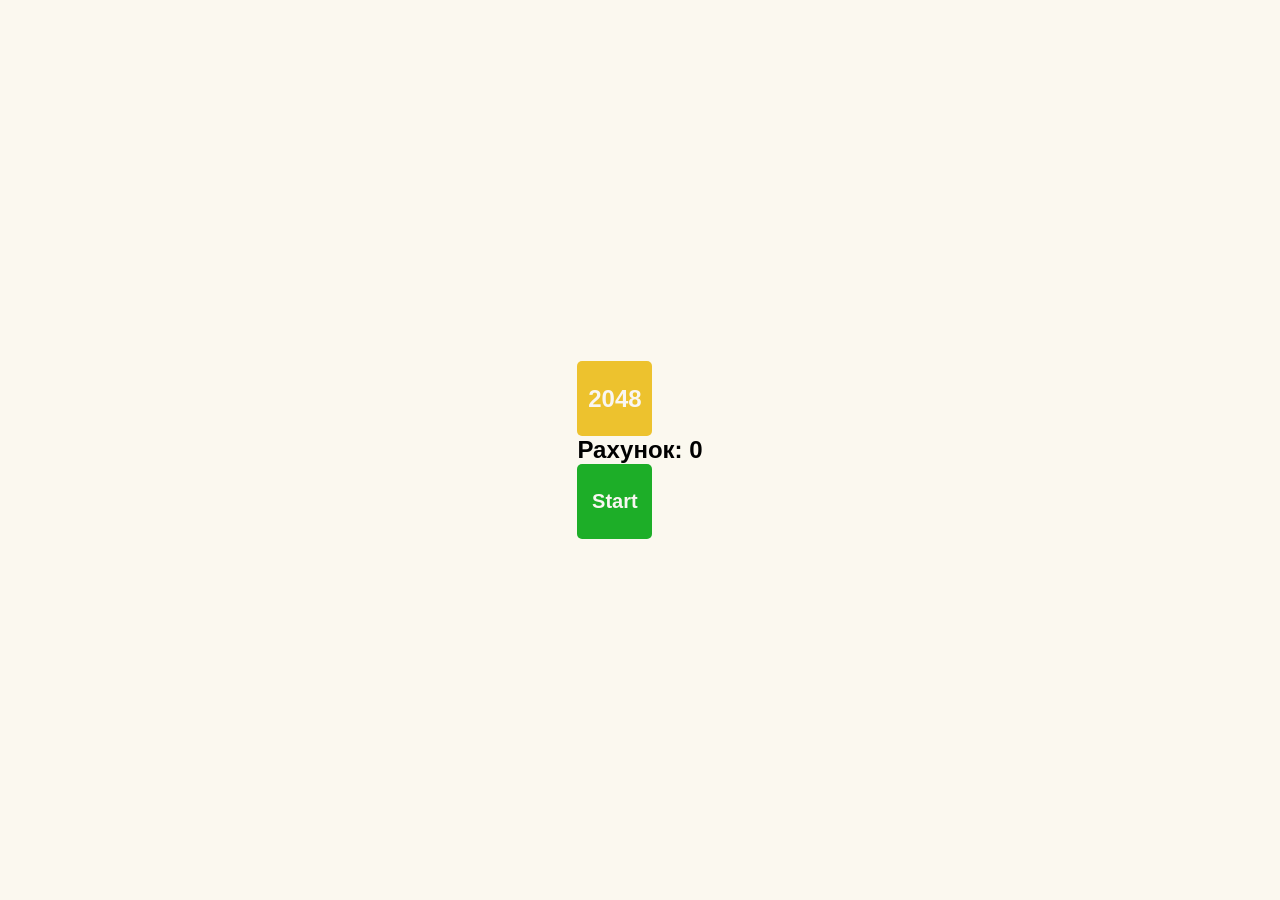
==== index.html @ f48ec912 "make build" ====
<!doctype html><html lang="uk"><head><meta charset="utf-8"><meta name="viewport" content="width=device-width, initial-scale=1.0"><title>2048 Game</title><link rel="stylesheet" href="index.6910ad39.css"></head><body> <div class="game-container"> <header> <h1>2048</h1> <div class="score-container"> Рахунок: <span id="score">0</span> </div>  <button id="start-btn" class="button start"> Start </button> </header>  <div id="status-message" class="hidden message message-lose"> Натисніть "Start", щоб почати гру! </div> <div id="board" class="board"></div> </div> <script type="module" src="index.134aa220.js"></script><script src="index.b0e6e01b.js" nomodule defer></script> </body></html>
---- index.6910ad39.css ----
body{background:#fbf8ef;-ms-flex-pack:center;justify-content:center;-ms-flex-align:center;align-items:center;min-height:100vh;margin:0;font-family:sans-serif;font-size:24px;font-weight:900;display:-ms-flexbox;display:flex}.field-cell{color:#776e65;box-sizing:border-box;text-align:center;vertical-align:center;-webkit-user-select:none;-ms-user-select:none;user-select:none;background:#d6cdc4;border-radius:5px;width:75px;height:75px}.field-cell--2{background:#eee4da}.field-cell--4{background:#ede0c8}.field-cell--8{color:#f9f6f2;background:#f2b179}.field-cell--16{color:#f9f6f2;background:#f59563}.field-cell--32{color:#f9f6f2;background:#f67c5f}.field-cell--64{color:#f9f6f2;background:#f65e3b}.field-cell--128{color:#f9f6f2;background:#edcf72}.field-cell--256{color:#f9f6f2;background:#edcc61}.field-cell--512{color:#f9f6f2;background:#edc850}.field-cell--1024{color:#f9f6f2;background:#edc53f}.field-cell--2048{color:#f9f6f2;background:#edc22e}.game-field{border-spacing:10px;background:#bbada0;border-radius:5px}.game-header{box-sizing:border-box;-ms-flex-pack:justify;justify-content:space-between;width:100%;margin-bottom:24px;padding:10px;display:-ms-flexbox;display:flex}h1{color:#f9f6f2;box-sizing:border-box;background:#edc22e;border-radius:5px;-ms-flex-pack:center;justify-content:center;-ms-flex-align:center;align-items:center;width:75px;height:75px;margin:0;font-size:24px;display:-ms-flexbox;display:flex}.info{color:#776e65;box-sizing:border-box;background:#d6cdc4;border-radius:5px;-ms-flex-direction:column;flex-direction:column;-ms-flex-pack:center;justify-content:center;-ms-flex-align:center;align-items:center;width:75px;height:75px;margin:0 8px 0 0;font-size:16px;display:-ms-flexbox;display:flex}.controls{display:-ms-flexbox;display:flex}.button{cursor:pointer;color:#f9f6f2;border:none;border-radius:5px;width:75px;height:75px;font-family:sans-serif;font-size:16px;font-weight:700;transition:background .25s}.start{background:#1dae28;font-size:20px}.start:hover{background:#179921}.restart{background:#f1b2b2}.restart:hover{background:#f87474}.message{box-sizing:border-box;color:#776e65;text-align:center;background:#d6cdc4;border-radius:5px;width:100%;padding:10px;font-size:20px}.hidden{display:none}.container{-ms-flex-direction:column;flex-direction:column;-ms-flex-align:center;align-items:center;width:350px;display:-ms-flexbox;display:flex}.message-win{color:#f9f6f2;background:#edc22e}.message-container{width:100%;height:150px}
/*# sourceMappingURL=index.6910ad39.css.map */
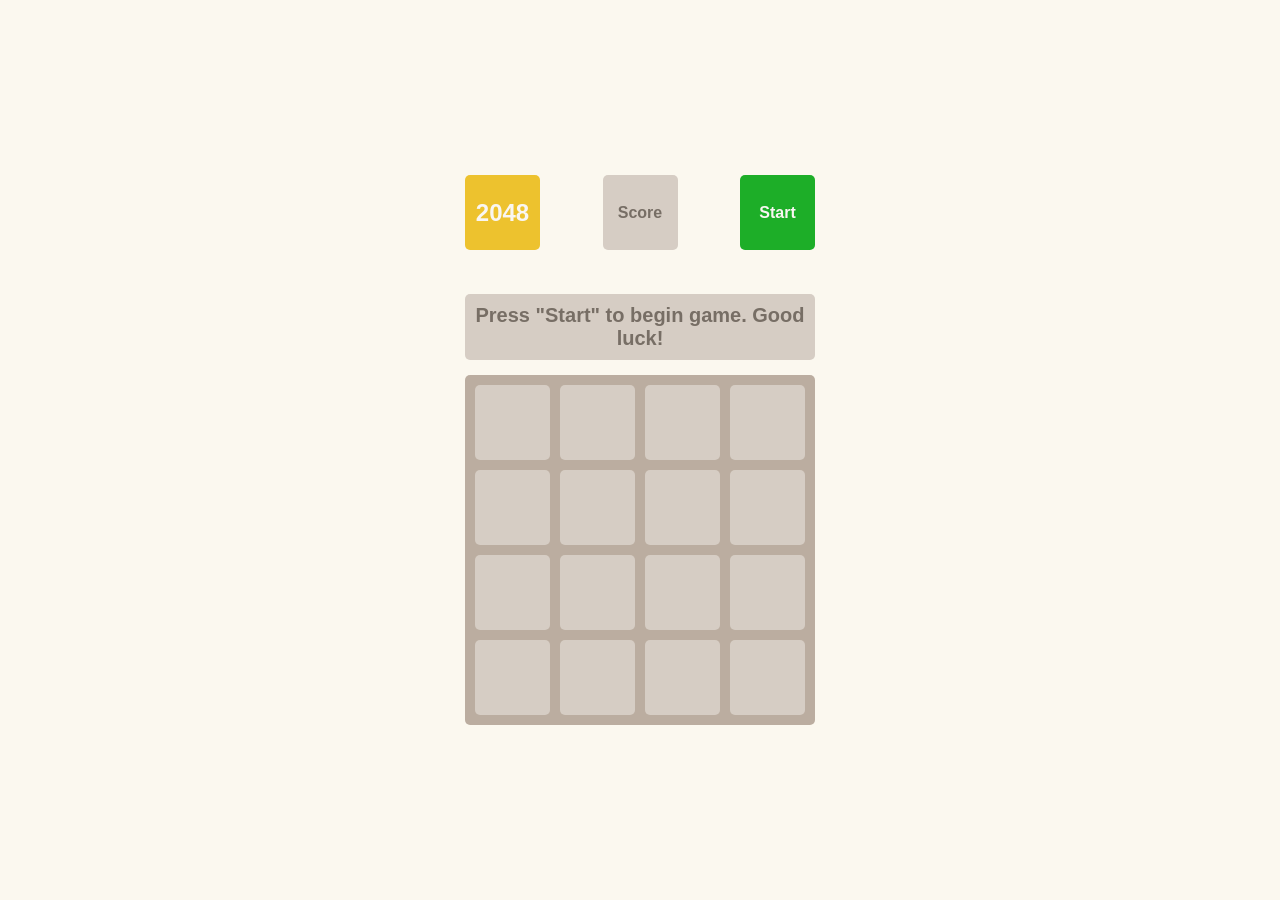
==== commit 483b3aa6: "make build" ====
--- a/index.html
+++ b/index.html
@@ -1 +1 @@
-<!doctype html><html lang="uk"><head><meta charset="utf-8"><meta name="viewport" content="width=device-width, initial-scale=1.0"><title>2048 Game</title><link rel="stylesheet" href="index.6910ad39.css"></head><body> <div class="game-container"> <header> <h1>2048</h1> <div class="score-container"> Рахунок: <span id="score">0</span> </div>  <button id="start-btn" class="button start"> Start </button> </header>  <div id="status-message" class="hidden message message-lose"> Натисніть "Start", щоб почати гру! </div> <div id="board" class="board"></div> </div> <script type="module" src="index.134aa220.js"></script><script src="index.b0e6e01b.js" nomodule defer></script> </body></html>+<!doctype html><html lang="en"><head><meta charset="utf-8"><meta name="viewport" content="width=device-width, initial-scale=1.0"><title>2048 Game</title><link rel="stylesheet" href="index.4c393fec.css"></head><body> <main class="container"> <header class="game-header"> <h1>2048</h1> <div class="info"> <span>Score</span> <output class="game-score"></output> </div> <button id="start-btn" class="button start" type="button"> Start </button> </header> <div class="message-container"> <p class="hidden message message-lose">You lose! Restart the game?</p> <p class="hidden message message-win">Winner! Congrats! You did it!</p> <p class="message message-start"> Press "Start" to begin game. Good luck! </p> </div> <div id="board" class="board"></div> </main> <script type="module" src="index.10210442.js"></script><script src="index.9e1ea22b.js" nomodule defer></script> </body></html>
--- a/index.4c393fec.css
+++ b/index.4c393fec.css
@@ -0,0 +1,2 @@
+body{background:#fbf8ef;-ms-flex-pack:center;justify-content:center;-ms-flex-align:center;align-items:center;min-height:100vh;margin:0;font-family:sans-serif;font-size:24px;font-weight:900;display:-ms-flexbox;display:flex}.container{-ms-flex-direction:column;flex-direction:column;-ms-flex-align:center;align-items:center;width:350px;display:-ms-flexbox;display:flex}.game-header{-ms-flex-pack:justify;justify-content:space-between;-ms-flex-align:center;align-items:center;width:100%;margin-bottom:24px;display:-ms-flexbox;display:flex}h1{color:#f9f6f2;box-sizing:border-box;background:#edc22e;border-radius:5px;-ms-flex-pack:center;justify-content:center;-ms-flex-align:center;align-items:center;width:75px;height:75px;margin:0;font-size:24px;display:-ms-flexbox;display:flex}.info{color:#776e65;box-sizing:border-box;background:#d6cdc4;border-radius:5px;-ms-flex-direction:column;flex-direction:column;-ms-flex-pack:center;justify-content:center;-ms-flex-align:center;align-items:center;width:75px;height:75px;font-size:16px;display:-ms-flexbox;display:flex}.game-score{font-size:22px}.button{cursor:pointer;color:#f9f6f2;border:none;border-radius:5px;width:75px;height:75px;font-family:sans-serif;font-size:16px;font-weight:700}.start{background:#1dae28}.start:hover{background:#179921}.restart{background:#f1b2b2}.restart:hover{background:#f87474}.board{background:#bbada0;border-radius:5px;grid-template-rows:repeat(4,75px);grid-template-columns:repeat(4,75px);gap:10px;padding:10px;display:grid}.field-cell{color:#776e65;box-sizing:border-box;text-align:center;-webkit-user-select:none;-ms-user-select:none;user-select:none;background:#d6cdc4;border-radius:5px;-ms-flex-pack:center;justify-content:center;-ms-flex-align:center;align-items:center;width:75px;height:75px;display:-ms-flexbox;display:flex}.field-cell--2{background:#eee4da}.field-cell--4{background:#ede0c8}.field-cell--8{color:#f9f6f2;background:#f2b179}.field-cell--16{color:#f9f6f2;background:#f59563}.field-cell--32{color:#f9f6f2;background:#f67c5f}.field-cell--64{color:#f9f6f2;background:#f65e3b}.field-cell--128{color:#f9f6f2;background:#edcf72}.field-cell--256{color:#f9f6f2;background:#edcc61}.field-cell--512{color:#f9f6f2;background:#edc850}.field-cell--1024{color:#f9f6f2;background:#edc53f}.field-cell--2048{color:#f9f6f2;background:#edc22e}.message{box-sizing:border-box;color:#776e65;text-align:center;background:#d6cdc4;border-radius:5px;width:100%;margin-bottom:15px;padding:10px;font-size:20px}.hidden{display:none}.message-win{color:#f9f6f2;background:#edc22e}.message-lose{color:#776e65;background:#f1b2b2}
+/*# sourceMappingURL=index.4c393fec.css.map */
